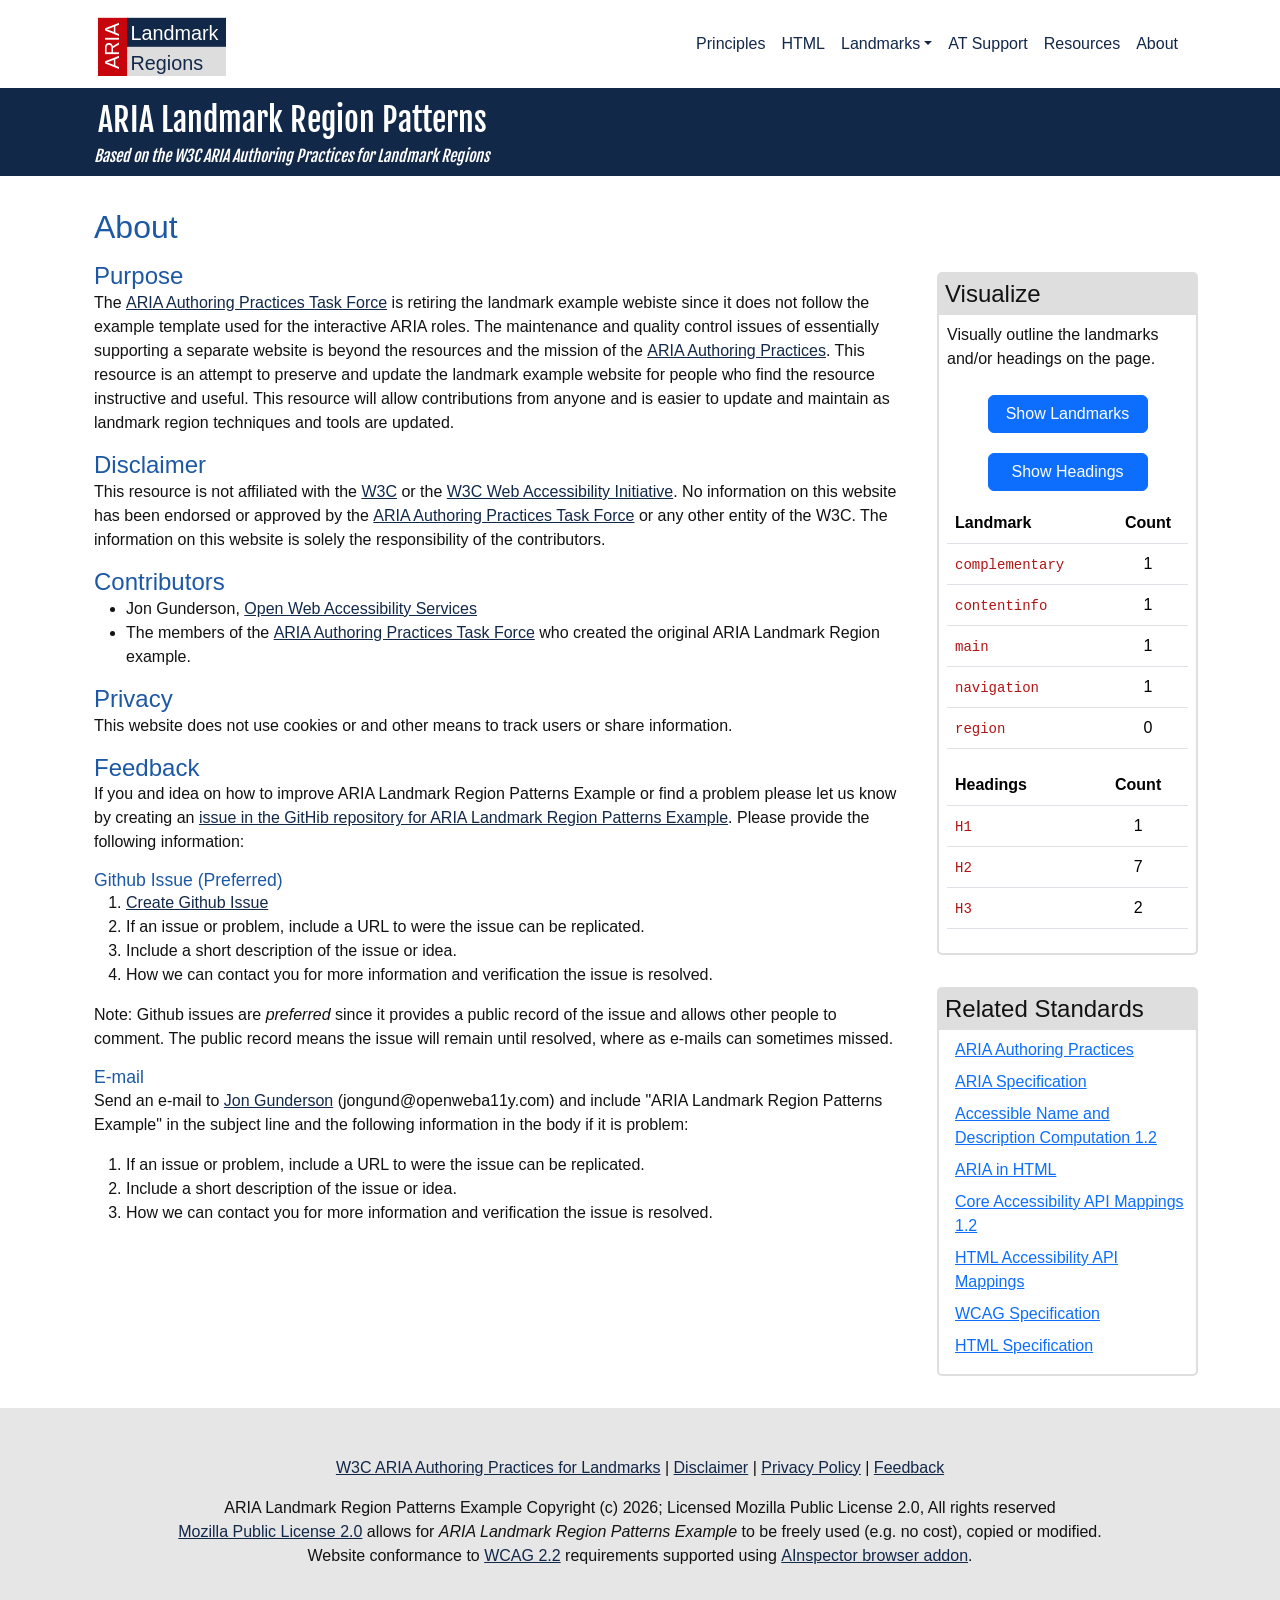
==== docs/about.html @ 66ac4c8b "updated about" ====
<!DOCTYPE html>
<html lang="en-us">
  <head>
        <meta charset="utf-8" />
    <meta name="viewport" content="width=device-width, initial-scale=1, shrink-to-fit=no" />
    <meta name="description" content="" />
    <meta name="author" content="" />
    <title>About | AInspector for WCAG Evaluation Browser Extension</title>
    <link rel="icon" type="image/x-icon" href="assets/favicon.ico" />

    <!-- Core theme CSS (includes Bootstrap)-->
    <link href="https://fonts.googleapis.com/css2?family=Fjalla+One&display=swap" rel="stylesheet">

    <link href="./css/bootstrap.min.css" rel="stylesheet" >

    <link href="./css/landmark-regions.css" rel="stylesheet" />

    <link href="./css/visually.css" rel="stylesheet" />





  </head>
  <body>
            <header>
          <!-- Navigation-->
          <nav class="navbar
               navbar-expand-lg"
               aria-label="Primary"
               id="mainNav">
              <div class="container px-4">
                <span class="brand">
                    <svg role="img"
                         aria-label="Icon"
                         viewBox="0 0 110 55" xmlns="http://www.w3.org/2000/svg">
                      <g class="brand">
                        <g class="aria">
                          <rect x="0" y="5" width="26" height="52"></rect>
                          <text x="-49" y="18" transform="rotate(-90)">ARIA</text>
                        </g>
                        <g class="landmark">
                          <rect x="25" y="5" width="100" height="25"></rect>
                          <text x="28" y="24">Landmark</text>
                        </g>
                        <g class="regions">
                          <rect x="25" y="30" width="100" height="27"></rect>
                          <text x="28" y="50">Regions</text>
                        </g>
                      </g>
                    </svg>
                </span>
                  </span>

                  <button class="navbar-toggler"
                          type="button"
                          data-bs-toggle="collapse"
                          data-bs-target="#mainNavbar"
                          aria-controls="mainNavbar"
                          aria-expanded="false"
                          aria-label="Toggle navigation">
                          <span class="navbar-toggler-icon"></span>
                  </button>
                  <div class="collapse navbar-collapse" id="mainNavbar">
                    <ul class="navbar-nav ms-auto">

                    

        <li class="nav-item">
          <a class="nav-link" href="index.html">Principles</a>
        </li>
      
        <li class="nav-item">
          <a class="nav-link" href="content-html.html">HTML</a>
        </li>
      
        <li class="nav-item dropdown">
          <a class="nav-link dropdown-toggle"
             data-bs-toggle="dropdown"
            href="#"
            role="button"
            aria-expanded="false">Landmarks</a>
          <ul class="dropdown-menu"><li><a class="dropdown-item" href="landmark-banner.html">Banner</a></li><li><a class="dropdown-item" href="landmark-complementary.html">Complementary</a></li><li><a class="dropdown-item" href="landmark-contentinfo.html">Contentinfo</a></li><li><a class="dropdown-item" href="landmark-form.html">Form</a></li><li><a class="dropdown-item" href="landmark-main.html">Main</a></li><li><a class="dropdown-item" href="landmark-navigation.html">Navigation</a></li><li><a class="dropdown-item" href="landmark-region.html">Region</a></li><li><a class="dropdown-item" href="landmark-search.html">Search</a></li>
          </ul>
        </li>
      
        <li class="nav-item">
          <a class="nav-link" href="at-support.html">AT Support</a>
        </li>
      
        <li class="nav-item">
          <a class="nav-link" href="resources.html">Resources</a>
        </li>
      
        <li class="nav-item">
          <a class="nav-link" href="about.html">About</a>
        </li>
      


                    </ul>
                  </div>
              </div>
          </nav>
          <div class="tagline">
            <div id="main-section" class="container">
              <div class="row gx-4 justify-content-left">
                <div class="col-lg-12">
                  <div class="container" style="position: relative; left: -8px">
                    ARIA Landmark Region Patterns
                  </div>
                  <div class="reference">Based on the W3C ARIA Authoring Practices for Landmark Regions</div>
                </div>
              </div>
            </div>
          </div>
       </header>




    <!-- Main section-->
    <div id="main-section" class="container">

    

      <div class="row gx-4 justify-content-left">
        <div class="col-lg-9">
          <main class="container">

            


                <h1>About</h1>

                      <h2>Purpose</h2>
      <p>The <a href="https://www.w3.org/WAI/about/groups/task-forces/practices/">ARIA Authoring Practices Task Force</a> is retiring the landmark example webiste since it does not follow the example template used for the interactive ARIA roles.  The maintenance and quality control issues of essentially supporting a separate website is beyond the resources and the mission of the <a href="https://www.w3.org/WAI/ARIA/apg/">ARIA Authoring Practices</a>.  This resource is an attempt to preserve and update the landmark example website for people who find the resource instructive and useful.  This resource will allow contributions from anyone and is easier to update and maintain as landmark region techniques and tools are updated.</p>

     <h2 id="disclaimer">Disclaimer</h2>

     <p>This resource is not affiliated with the <a href="https://www.w3.org">W3C</a> or the <a href="https://www.w3.org/WAI/">W3C Web Accessibility Initiative</a>. No information on this website has been endorsed or approved by the <a href="https://www.w3.org/WAI/about/groups/task-forces/practices/">ARIA Authoring Practices Task Force</a> or any other entity of the W3C.  The information on this website is solely the responsibility of the contributors.</p>

     <h2 id="contributors">Contributors</h2>
     <ul>
        <li>Jon Gunderson, <a href="https://openweba11y.com">Open Web Accessibility Services</a></li>
        <li>The members of the <a href="https://www.w3.org/WAI/about/groups/task-forces/practices/minutes/topics/">ARIA Authoring Practices Task Force</a> who created the original ARIA Landmark Region example.</li>
     </ul>


     <h2 id="privacy">Privacy</h2>

     <p>This website does not use cookies or and other means to track users or share information.</p>

     <h2 id="feedback">Feedback</h2>
     <p>If you and idea on how to improve ARIA Landmark Region Patterns Example or find a problem please let us know by creating an <a href="https://github.com/aria-landmark-region-patterns/aria-landmark-region-patterns.github.io/issues">issue in the GitHib repository for ARIA Landmark Region Patterns Example</a>. Please provide the following information:</p>

     <h3>Github Issue (Preferred)</h3>

     <ol>
        <li><a href="https://github.com/aria-landmark-region-patterns/aria-landmark-region-patterns.github.io/issues">Create Github Issue</a></li>
        <li>If an issue or problem, include a URL to were the issue can be replicated.</li>
        <li>Include a short description of the issue or idea.</li>
        <li>How we can contact you for more information and verification the issue is resolved.</li>
     </ol>

     <p>Note: Github issues are <em>preferred</em> since it provides a public record of the issue and allows other people to comment.  The public record means the issue will remain until resolved, where as e-mails can sometimes missed.</p>

     <h3>E-mail</h3>

     <p>Send an e-mail to <a href="mailto:jongund@openweba11y.com">Jon Gunderson</a> (jongund@openweba11y.com) and include "ARIA Landmark Region Patterns Example" in the subject line and the following information in the body if it is problem:</p>

     <ol>
        <li>If an issue or problem, include a URL to were the issue can be replicated.</li>
        <li>Include a short description of the issue or idea.</li>
        <li>How we can contact you for more information and verification the issue is resolved.</li>
     </ol>




            
          </main>
        </div>
        <div class="col-lg-3">
                      <aside class="container first" aria-labelledby="visualize">
            <h2 id="visualize">Visualize</h2>

            <div class="content">
               <p id="inst" class="inst">Visually outline the landmarks and/or headings on the page.</p>

               <div class="button ">
                <button class="btn btn-primary" type="button" onclick="showLandmarks(event)" aria-describedby="inst">Show Landmarks</button>
              </div>

               <div class="button">
                <button class="btn btn-primary" type="button" onclick="showHeadings(event)"  aria-describedby="inst">Show Headings</button>
              </div>


              <table class="table striped" class="counts" aria-label="Count of landmarks on the page">
                <thead>
                  <tr>
                    <th>Landmark</th>
                    <th class="text-center">Count</th>
                  </tr>
                </thead>
                <tbody>
                  <tr>
                    <td><code>complementary</code></li>
                    <td class="text-center">1</td>
                  </tr>
                  <tr>
                    <td><code>contentinfo</code></li>
                    <td class="text-center">1</td>
                  </tr>
                  <tr>
                    <td><code>main</code></li>
                    <td class="text-center">1</td>
                  </tr>
                  <tr>
                    <td><code>navigation</code></li>
                    <td class="text-center"><span id="nav-count">#</span></td>
                  </tr>
                  <tr>
                    <td><code>region</code></li>
                    <td class="text-center"><span id="region-count">#</span></td>
                  </tr>
                </tbody>
             </table>

             <table class="table striped" class="counts" aria-label="Count of headings on the page">
                <thead>
                  <tr>
                    <th>Headings</th>
                    <th class="text-center">Count</th>
                  </tr>
                </thead>
                <tbody>
                  <tr>
                    <td><code>H1</code></td>
                    <td class="text-center"><span id="h1-count"></span></td>
                  <tr>
                    <td><code>H2</code></td>
                    <td class="text-center"><span id="h2-count"></span></td>
                  </tr>
                  <tr>
                    <td><code>H3</code></td>
                    <td class="text-center"><span id="h3-count"></span></td>
                  </tr>
                </tbody>
              </table>
            </div>
          </aside>

<script>
window.addEventListener('load', () => {

  function countElement(elem) {
    const elems = document.querySelectorAll(`${elem}`);
    return elems.length;
  }

  document.querySelector('#nav-count').textContent = countElement('nav');
  document.querySelector('#region-count').textContent = countElement('section[aria-label], section[aria-labelledby');

  document.querySelector('#h1-count').textContent = countElement('h1');
  document.querySelector('#h2-count').textContent = countElement('h2');
  document.querySelector('#h3-count').textContent = countElement('h3');


});
</script>

                      <aside class="container" aria-labelledby="standards">
            <h2 id="standards">Related Standards</h2>

            <ul class="resources">
              <li><a href="https://w3.org/WAI/ARIA/apg/">ARIA Authoring Practices</a></li>
              <li><a href="https://www.w3.org/TR/wai-aria/">ARIA Specification</a></li>

              <li><a href="https://www.w3.org/TR/accname-1.2/">Accessible Name and Description Computation 1.2</a></li>
              <li><a href="https://www.w3.org/TR/html-aria/">ARIA in HTML</a></li>
              <li><a href="http://www.w3.org/TR/core-aam-1.2/">Core Accessibility API Mappings 1.2</a></li>
              <li><a href="https://w3c.github.io/html-aam/">HTML Accessibility API Mappings</a></li>
              <li><a href="http://www.w3.org/TR/WCAG/">WCAG Specification</a></li>
              <li><a href="https://html.spec.whatwg.org/">HTML Specification</a></li>
            </ul>

          </aside>

        </div>
      </div>
    </div>
            <!-- Footer-->
        <footer class="py-5">
            <div class="feedback container px-4 text-center">
            <a href="https://www.w3.org/WAI/ARIA/apg/practices/landmark-regions/">W3C ARIA Authoring Practices for Landmarks</a> |
            <a href="about.html#disclaimer">Disclaimer</a> |
            <a href="about.html#privacy">Privacy Policy</a> |
            <a href="about.html#feedback">Feedback</a>
            </div>

            <div class="container px-4 text-center">ARIA Landmark Region Patterns Example Copyright (c) 2026; Licensed Mozilla Public License 2.0, All rights reserved</div>

            <div class="container px-4 text-center"><a href="https://www.mozilla.org/en-US/MPL/2.0/">Mozilla Public License 2.0</a> allows for <em>ARIA Landmark Region Patterns Example</em> to be freely used (e.g. no cost), copied or modified.</div>

            <div class="container px-4 text-center">Website conformance to <a href="https://www.w3.org/TR/WCAG22/">WCAG 2.2</a> requirements supported using <a href="https://opena11y.github.io/ainspector">AInspector browser addon</a>.</div>

        </footer>



            <!-- Bootstrap core JS-->
        <script src="https://cdn.jsdelivr.net/npm/bootstrap@5.3.2/dist/js/bootstrap.bundle.min.js" integrity="sha384-C6RzsynM9kWDrMNeT87bh95OGNyZPhcTNXj1NW7RuBCsyN/o0jlpcV8Qyq46cDfL" crossorigin="anonymous"></script>

        <!-- Tabs-->
        <script src="./js/tabs.js"></script>

        <!-- Visually-->
        <script src="./js/visua11y.js"></script>
        <script src="./js/show.js"></script>

        <!-- SkipTo.js -->
        <script data-skipto="colorTheme:skipto;positionLeft: 30%" src="https://skipto-landmarks-headings.github.io/page-script-5/dist/skipto.min.js"></script>



  </body>
</html>
---- docs/css/landmark-regions.css ----
/* Define standard variables and values for website */

:root {
  color-scheme: light dark;

  --iconBlue: hsl(216, 60%, 18%);
  --iconBlueDark: hsl(216, 60%, 82%);

  --iconBackground: hsl(0, 0%, 93%);
  --iconBackgroundDark: hsl(0, 0%, 7%);

  --iconWhite: hsl(0, 0%, 100%);
  --iconWhiteDark: hsl(0, 0%, 0%);

  --linkColor: hsl(216, 60%, 18%);
  --linkColorDark: hsl(216, 60%, 82%);

  --linkColorFocus: hsl(216, 100%, 60%);
  --linkColorFocusDark: hsl(216, 100%, 40%);

  --linkCurrentColor: #000;
  --linkCurrentColorDark: #eee;

  --linkIcon: hsl(195, 100%, 42%);
  --linkIconDark: hsl(195, 100%, 58%);

  --backgroundColor: hsl(0, 0%, 100%);
  --backgroundColorDark: hsl(0, 0%, 0%);

  --textColor:  hsl(0, 0%, 7%);
  --textColorDark:  hsl(0, 0%, 93%);

  --headingColor: hsl(214, 70%, 38%);
  --headingColorDark:  hsl(214, 70%, 62%);

  --imageBorder:  hsl(0, 0%, 87%);
  --imageBorderDark:  hsl(0, 0%, 13%);

  --font-family: arial, verdana, tahoma, "trebuchet MS", sans-serif;

  --asideBorder:  hsl(0, 0%, 87%);
  --asideBorderDark:  hsl(0, 0%, 13%);

  --asideBackgroundH2:  hsl(0, 0%, 87%);
  --asideBackgroundH2Dark:  hsl(0, 0%, 13%);

  --footerColor:  hsl(0, 0%, 7%);
  --footerColorDark:  hsl(0, 0%, 93%);

  --footerBackground:  hsl(0, 0%, 90%);
  --footerBackgroundDark: hsl(0, 0%, 10%);

  --faqBackground:  hsl(195, 100%, 92%);
  --faqBackgroundDark: hsl(195, 100%, 15%);

}


body {
  margin: 0;
  padding: 0;
  color: light-dark(var(--textColor), var(--textColorDark)) !important;
  background-color: light-dark(var(--backgroundColor), var(--backgroundColorDark)) !important;
  font-family: var(--font-family);
}

header,
header nav {
  background-color: light-dark(var(--backgroundColor), var(--backgroundColorDark)) !important;
}

.icon {
  display: inline-block;
}

header .brand svg {
  width: auto;
  height: 64px;
}

svg .brand text {
  font-size: 17px;
}

svg .brand .aria rect {
  fill: light-dark(hsl(358, 95%, 40%), hsl(358, 95%, 60%));
}

svg .brand .aria text {
  fill: light-dark(#ffffff, #000000);
}

svg .brand .landmark rect {
  fill: light-dark(hsl(216, 60%, 18%), hsl(216, 60%, 82%));
}

svg .brand .landmark text {
  fill: light-dark(#ffffff, #000000);
}

svg .brand .regions rect {
  fill: light-dark(#dddddd, #333333);
}

svg .brand .regions text {
  fill: light-dark(hsl(216, 60%, 18%), hsl(216, 60%, 82%));
}




main a,
main a:visited,
footer a,
footer a:visited {
  color: light-dark(var(--linkColor), var(--linkColorDark));
}

.brand {
  display: block;
  font-style: normal;
  margin: 0.25em;
}

.brand .icon {
  padding: 0;
  margin: 0;
  display: inline-block;
}

.brand .icon img {
  padding: 0;
  margin: 0;
  height: 64px;
  border: 1px solid light-dark(var(--iconBlue), var(--iconBlueDark));
}

.brand .version {
  position: relative;
  top: 5px;
  display: inline-block;
  padding: 0;
  margin: 0;
  color: light-dark(var(--iconBlue), var(--iconBlueDark));
}

.tagline {
  padding: 0.25em;
  padding-left: 1em;
  font-family: "Fjalla One", sans-serif;
  font-weight: 400;
  font-size: 2em;
  color: light-dark(var(--iconWhite), var(--iconWhiteDark));
  background: light-dark(var(--iconBlue), var(--iconBlueDark));
}

.tagline .reference {
  font-size: 12pt;
  font-weight: normal;
  font-style: italic;
}

blockquote {
  margin: 1em 15%;
  text-align: center;
}

nav ol.breadcrumb {
  padding-left: 0;
}

nav.second-level {
  padding: 0;
  margin: 0;
}

nav.second-level + h1 {
  margin-top: 0;
}


nav.second-level a {
  display: inline-block;
  padding: 0.125em;
  padding-left: 0.5em;
  padding-right: 0.5em;
  margin: 0.5em;
  margin-left: 0;
  margin-right: 0;
  font-size: 110%;
}

nav.second-level a:first-child {
  padding-left: 0.125em;
}

nav.second-level a[aria-current] {
  text-decoration: none;
}

a[href] {
  display: inline-block;
}

a[href]:hover,
a[href]:focus {
  text-decoration: underline !important;
}

a[href]:not([role]):focus {
  outline: 3px solid light-dark(var(--linkColorFocus), var(--linkColorFocusDark)) !important;
}

.breadcrumb a[href],
main  a[href],
footer  a[href] {
  outline-offset: 3px;
}

main .second-level a[href] {
  outline-offset: -3px;
}

.dropdown-menu hr.dropdown-divider {
  border-color: light-dark(var(--linkColor), var(--linkColorDark));
}

.bg-light a,
.breadcrumb a,
nav.second-level a,
.navbar-nav .nav-link,
.navbar-nav .nav-link.show,
.dropdown-menu .dropdown-item {
  color: light-dark(var(--linkColor), var(--linkColorDark));
}

.dropdown-menu {
  background-color: light-dark(var(--backgroundColor), var(--backgroundColorDark)) !important;
  border-color: light-dark(var(--linkColor), var(--linkColorDark)) !important;
}

.breadcrumb a[aria-current],
nav.second-level a[aria-current],
.nav-link[aria-current],
.nav-link:hover[aria-current],
.nav-link:focus-visible,
.dropdown-item:hover[aria-current],
.dropdown-item:focus-visible {
  color: light-dark(var(--linkColor), var(--linkColorDark));
}

.dropdown-item:hover,
.dropdown-item:focus-visible {
  outline: 3px solid light-dark(var(--linkColorFocus), var(--linkColorFocusDark)) !important;
  background-color: light-dark(var(--backgroundColor), var(--backgroundColorDark)) !important;
}

.nav-link:hover,
.nav-link:focus-visible,
.dropdown-item:hover,
.dropdown-item:focus-visible {
  box-shadow: 0 0 0 0.15rem light-dark(var(--linkColorFocus), var(--linkColorFocusDark));
}

.tab-pane {
  margin-top: 1em;
}

div.language-html {
  font-family: monospace courier;
  padding: 0.5em;
  color: light-dark(#24292E, #cad0d5);
  display: flex;
}

code {
  color: #b01414 !important;
}

div.language-html pre > code {
  padding: 0;
  margin: 0;
  font-size: 100%;
  word-break: normal;
  white-space: pre;
  background: transparent;
  border: 0;
  overflow-y: scroll;
}

div.language-html .highlight {
  margin-bottom: 16px;
  overflow-y: scroll;
}

div.language-html .highlight pre {
  margin-bottom: 0;
  word-break: normal;
  overflow-y: scroll;
}

div.language-html .highlight pre,
div.language-html pre {
  padding: 16px;
  overflow: auto;
  font-size: 85%;
  line-height: 1.45;
  background-color: light-dark(#f6f8fa, #0a0804);
  border-radius: 3px;
  overflow-y: scroll;
}

div.language-html pre code,
div.language-html pre tt {
  display: inline;
  max-width: auto;
  padding: 0;
  margin: 0;
  overflow: visible;
  line-height: inherit;
  word-wrap: normal;
  background-color: transparent;
  border: 0;
}

div.language-html pre .nt {
  color: light-dark(darkgreen, lightgreen);
}

div.language-html pre .kd,
div.language-html pre .nx {
  color: light-dark(#953800, #ff985a);
}

div.language-html pre .na {
  color: light-dark(#005cc5, #63acff);
}

div.language-html pre .c1 {
  color: light-dark(#005cc5, #63acff);
}

div.language-html pre .k {
  color: light-dark(#d73a49, #c22736);
}

figure.image {
  margin: 0;
  margin-top: 1em;
  margin-bottom: 3em;
  max-width: 98%;
}

figure.image img {
  border: 2px solid light-dark(var(--imageBorder), var(--imageBorderDark));
  width: 100%;
}

figure.image figcaption {
  margin: 0;
  padding: 0.25em;
  font-weight: bold;
  font-size: 110%;
  background-color: light-dark(var(--imageBorder), var(--imageBorderDark));
  width: 100%;
  text-align: center;
}

main h1 {
  padding: 0;
  margin: 0;
  margin-top: 1em;
  margin-bottom: 0.5em;
  font-size: 2rem;
}

main h2,
aside h2 {
  padding: 0;
  margin: 0;
  margin-top: 1em;
  font-size: 1.5rem;
}

main .feature h2 {
  margin-top: 0.25em;
}

main h3 {
  padding: 0;
  margin: 0;
  margin-top: 0.5em;
  font-size: 1.1rem;
}

main h4 {
  padding: 0;
  margin: 0;
  margin-top: 0.5em;
  font-size: 1rem;
}

main .feature div.type {
  margin: 0;
  padding: 0;
  margin-top: 0.5em;
}

main .feature ul.type {
  margin: 0;
  padding: 0;
}

main .feature ul.type li {
  margin: 0;
  padding: 0;
  list-style: none;
}

main .feature ul.type li .extension {
  font-weight: bold;
}

aside {
  margin:0;
  padding:0 !important;
  margin-top: 2em;
  border-width: 2px;
  border-style: solid;
  border-color:  light-dark(var(--asideBorder), var(--asideBorderDark));
  border-radius: 5px;
}

aside.first {
  margin-top: 6em;
}

aside h2 {
  margin: 0;
  padding: 0.25em;
  background-color: light-dark(var(--asideBackgroundH2), var(--asideBackgroundH2Dark));
}

aside .content {
  margin: 0;
  padding: 0.5em;
}

aside .button {
  margin: 0;
  margin-top: 0.25em;
  margin-bottom: 0.25em;
  padding: 0.5em;
  text-align: center;
}

aside .button button {
  width: 10em;
}

aside h3 {
  margin: 0;
  padding: 0;
  margin-top: 1em;
  font-size: 100%;
  font-weight: bold;
}

aside .counts {
  margin: 0;
  padding: 0.25em;
  list-style: none;
}


aside .resources  {
  margin: 0;
  padding: 0.5em;
  padding-left: 1em;
  list-style: none;
}


aside .resources li {
  margin-bottom: 0.5em;
}


div.params {
  margin: 0.5em 0;
  padding: 0.5em;
}

.feedback {
  margin-bottom: 1em;
}

.bg-light code {
  color: light-dark(darkred, lightred);
}

.bg-light span.nt {
  color: light-dark(darkgreen, lightgreen);
}

p.happy {
  font-family: fantasy, cursive;
  font-size: 1.5em;
  font-weight: bold;
  font-style: italic;
  letter-spacing: 0.05em;
}

main ul.shortcuts {
  margin: 0;
  padding: 0;
  list-style: none;
}

main ul.shortcuts li {
  margin: 0;
  padding: 0;
}

main li span.shortcut {
  display: inline-block;
  width: 1.5em;
  font-weight: bold;
}

main .feature {
  margin: 0;
  padding: 0;
  margin-top: 2em;
  border-top: 2px solid light-dark(var(--headingColor), var(--headingColorDark));
}

main h1,
main h2,
main h3 {
  color: light-dark(var(--headingColor), var(--headingColorDark));
}

main h2 {
  margin-top: 0;
}

main .feature ul,
main .feature ol {
  margin: 0;
  padding: 0;
  padding-left: 1em;
}

main .feature ul li,
main .feature ol li {
  margin: 0;
  padding: 0;
  padding-bottom: 0.5em;
}

main .feature ul ol li,
main .feature ol ol li {
  margin: 0;
  padding: 0;
  padding-bottom: 0.125em;
}

aside {
  border: ;
}

.hidden-small {
  position: absolute;
  overflow: hidden;
  clip: rect(0 0 0 0);
  height: 1px;
  width: 1px;
  margin: -1px;
  padding: 0;
  border: 0;
}

.hidden-offscreen {
  position: absolute;
  top: -30em;
  left: -300em;
}

.no {
  text-transform: lowercase;
  font-style: italic;
  font-weight: bold;
  font-size: 90%;
}

table.table tbody th a[href] {
  font-weight: normal;
}

table.table tbody td ul,
table.table tbody td ol {
  margin: 0;
  padding: 0;
}

table.table tbody td li {
  margin: 0;
  padding: 0;
  margin-left: 1.75em;
}

main dt {
  font-size: 120%;
  margin: 0;
  padding: 0;
  margin-top: 1em;
  line-height: 1.2em;
}

main dd {
  font-size: 110%;
  margin: 0;
  margin-bottom: 1em;
  padding: 0;
  margin-left: 0.5em;
  line-height: 1.2em;
}

main dd em {
  font-style: italics;
  font-weight: bold;
}

main details.screenshot {
  margin: 0;
  padding: 0;
  margin-left: 1em;
  margin-bottom: 2em;
  color: light-dark(var(--linkColor), var(--linkColorDark));
}

main details.screenshot summary {
  font-size: 110%;
  width: 14em;
}

main details.screenshot summary:hover,
main details.screenshot:focus-visible,
main details.screenshot summary:focus-visible {
  box-shadow: none;
  outline: light-dark(var(--linkColorFocus), var(--linkColorFocusDark)) 2px solid;
  outline-offset: 2px;
}

main details.screenshot summary:hover path.camera,
main details.screenshot:focus-visible path.camera,
main details.screenshot summary:focus-visible path.camera {
  fill: light-dark(var(--linkColorFocus), var(--linkColorFocusDark));
}

main details.screenshot:hover::marker,
main details.screenshot summary:hover::marker,
main details.screenshot:focus-visible::marker,
main details.screenshot summary:focus-visible::marker {
  color: light-dark(var(--linkColorFocus), var(--linkColorFocusDark));
}


main details.screenshot .show {
  display: inline;
}

main details.screenshot .hide {
  display: none;
}

main details.screenshot[open] .show {
  display: none;
}

main details.screenshot[open] .hide {
  display: inline;
}

main .faq details summary {
  margin: 0;
  padding: 0.25em;
  font-size: 110%;
  font-weight: bold;
}

main .faq details .content {
  margin: 0.25em;
  padding: 0.5em;
  padding-left: 1em;
  background-color: light-dark(var(--faqBackground), var(--faqBackgroundDark));
  margin-bottom: 0.5em;
  border-color: light-dark(var(--faqBackground), var(--faqBackgroundDark));
  border-style: solid;
  border-width: 1px;
  border-radius: 5px;
}

main .faq ul,
main .faq ol {
  margin: 0;
  padding: 0;
  list-style: none;
}

main .faq details .content li {
  margin: 0;
  padding: 0;
  margin-top: 0.125em;
  margin-bottom: 0.5em;
}

main .code {
  margin-top: 0.5em;
  padding: 0.5em;
  background-color: light-dark(#eee, #333);
  border-color: light-dark(#ddd, #444);
  border-width: 2px;
  border-style: solid;
  border-radius: 5px;
}

main .code code em {
  color: light-dark(var(--textColor), var(--textColorDark));
  opacity: 0.9;
}

main .table > :not(caption) > * > * {
  color: light-dark(var(--textColor), var(--textColorDark));
  background-color: light-dark(var(--textBackground), var(--textBackGroundDark));
}

main .table-striped > tbody > tr:nth-child(odd) > * {
  color: light-dark(var(--textColor), var(--textColorDark));
  background-color: light-dark(#eee, #333);
}

main .faq .content h2 {
  margin-top: 2em;
  font-size: 110%;
}

main .note {
  font-weight: bold;
}

main .recommendation {
  font-style: italic;
}

main section h2 {
  margin-top: 2em;
  border-bottom: 1px solid light-dark(var(--textColor), var(--textColorDark));
  margin-bottom: 0.125em;
}

main code.result {
  padding: 1px 0.125em ;
  display: inline-block;
  width: 3em;
  text-align: center;
}

main [role="tabpanel"] > p,
main [role="tabpanel"] > ul {
  margin-top: 0.5em;
}

section[aria-labelledby] p {
  padding-bottom: 0;
  margin-bottom: 0;
}

main [role="tabpanel"] > h3 + p {
  margin-top: 0;
}

main [role="tablist"] [role="tab"].nav-link.active:focus,
main [role="tablist"] [role="tab"].nav-link.active:focus-visible, {
  border: none;
}

footer  {
  margin: 0;
  margin-top: 2em;
  color: light-dark(var(--footerColor), var(--footerColorDark));
  background-color: light-dark(var(--footerBackground), var(--footerBackgroundDark));
}
---- docs/css/visually.css ----
div.oaa-element-overlay {
  position: absolute;
  overflow: hidden;
  box-sizing: border-box;
  border: 3px solid;
  pointer-events: none;
}

div.oaa-element-overlay > div {
  float: right;
  padding: 1px 1px 4px 4px;
  color: white;
  font-family: arial, helvetica, sans-serif;
  font-size: 15px;
  pointer-events: auto;
}

div.oaa-message-dialog > div {
  margin: 0;
  padding: 10px 8px 12px;
  font-size: 14px;
  line-height: 150%;
}

div.oaa-element-overlay > div:hover {
  cursor: grab;
}

div.oaa-message-dialog {
  position: absolute;
  overflow: auto;
  z-index: 2147483647;
  padding: 4px;
  border: 2px solid #333;
  box-shadow: 2px 2px 4px #555;
  background: #fff;
  color: #333;
  font-family: arial, helvetica, sans-serif;
}

div.oaa-message-dialog > button {
  float: right;
}

div.oaa-message-dialog > button::after {
  content: "Close";
}

div.oaa-message-dialog > h2 {
  margin: 0;
  padding: 8px 8px 0;
  color: inherit;
  font-family: inherit;
  font-size: 22px;
}

div.oaa-message-dialog > div ul {
  margin: 0 1em;
  padding-top: 0.5em;
  padding-left: 1em;
}

div.oaa-message-dialog > div ul li {
  margin-top: 0;
}
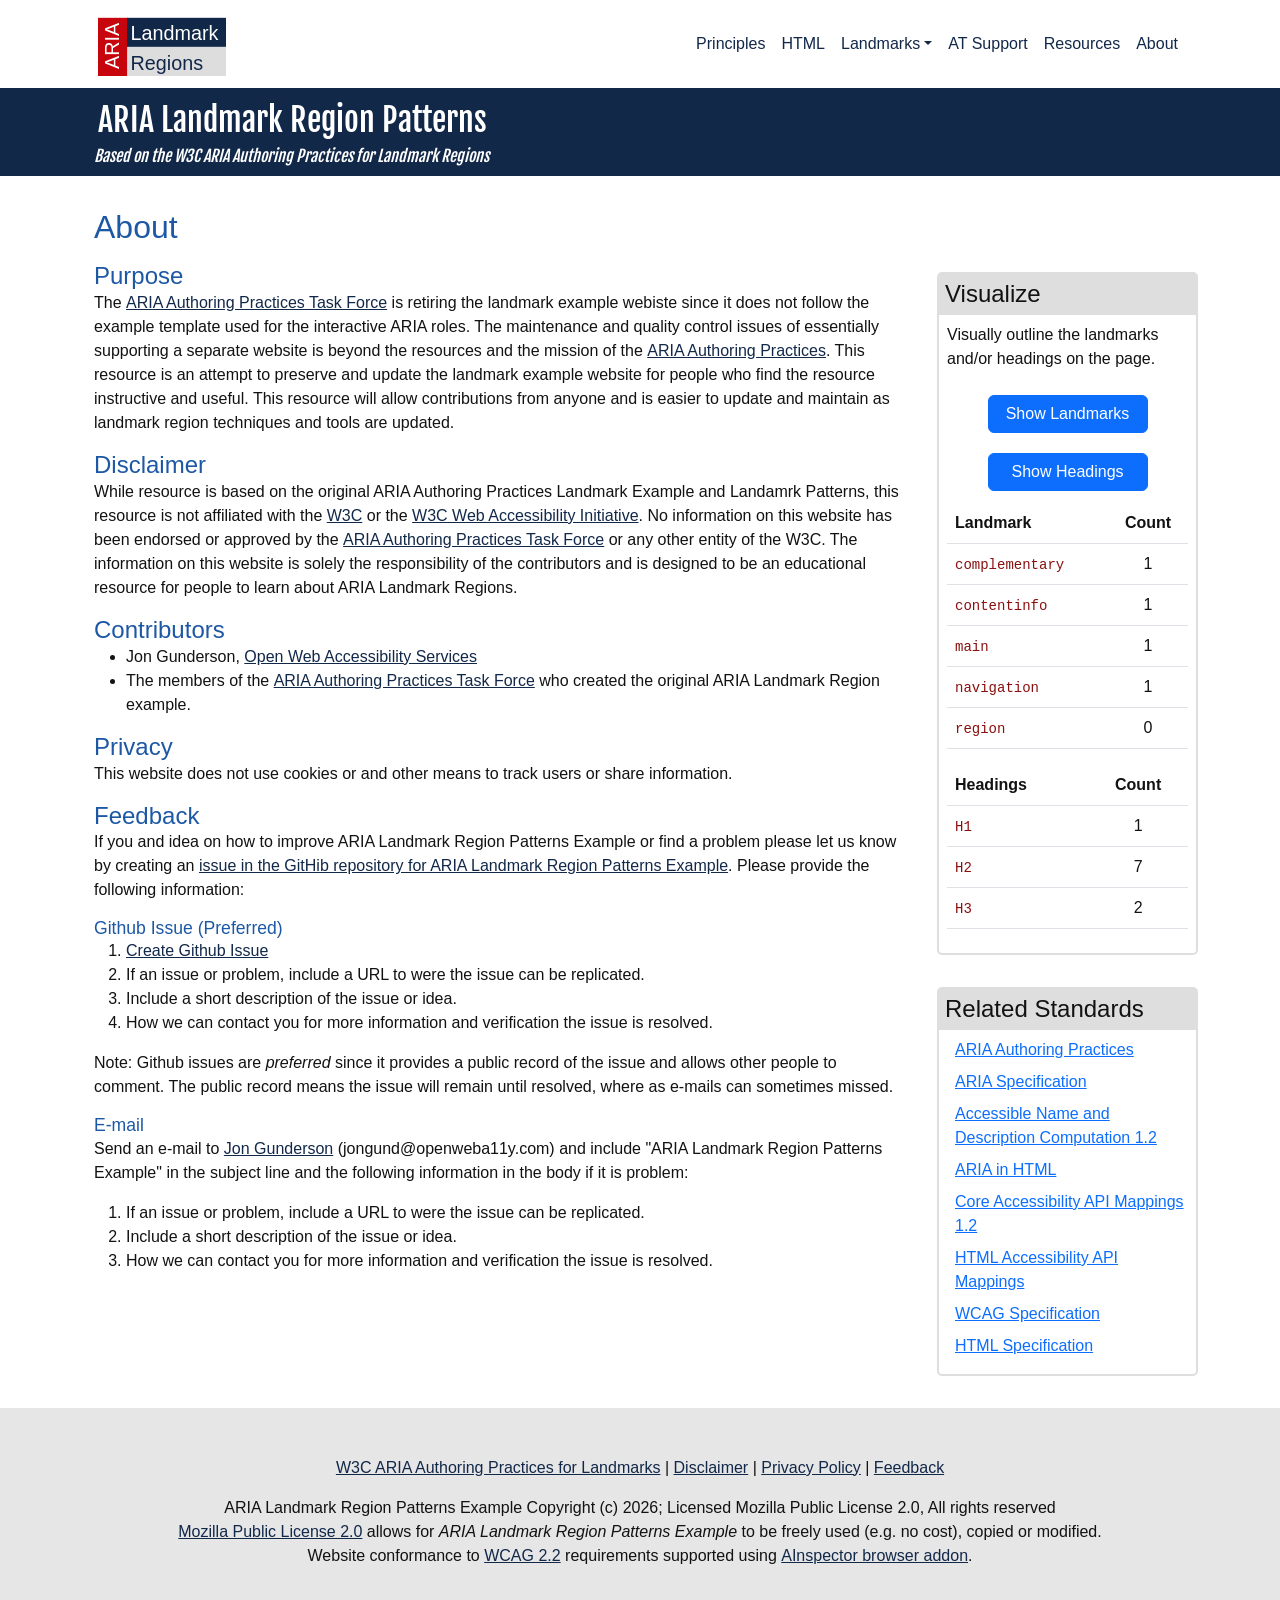
==== commit 98f22ead: "updated disclaimer" ====
--- a/docs/about.html
+++ b/docs/about.html
@@ -138,14 +138,13 @@
 
      <h2 id="disclaimer">Disclaimer</h2>
 
-     <p>This resource is not affiliated with the <a href="https://www.w3.org">W3C</a> or the <a href="https://www.w3.org/WAI/">W3C Web Accessibility Initiative</a>. No information on this website has been endorsed or approved by the <a href="https://www.w3.org/WAI/about/groups/task-forces/practices/">ARIA Authoring Practices Task Force</a> or any other entity of the W3C.  The information on this website is solely the responsibility of the contributors.</p>
+     <p>While resource is based on the original ARIA Authoring Practices Landmark Example and Landamrk Patterns, this resource is not affiliated with the <a href="https://www.w3.org">W3C</a> or the <a href="https://www.w3.org/WAI/">W3C Web Accessibility Initiative</a>. No information on this website has been endorsed or approved by the <a href="https://www.w3.org/WAI/about/groups/task-forces/practices/">ARIA Authoring Practices Task Force</a> or any other entity of the W3C.  The information on this website is solely the responsibility of the contributors and is designed to be an educational resource for people to learn about ARIA Landmark Regions.</p>
 
      <h2 id="contributors">Contributors</h2>
      <ul>
         <li>Jon Gunderson, <a href="https://openweba11y.com">Open Web Accessibility Services</a></li>
         <li>The members of the <a href="https://www.w3.org/WAI/about/groups/task-forces/practices/minutes/topics/">ARIA Authoring Practices Task Force</a> who created the original ARIA Landmark Region example.</li>
      </ul>
-
 
      <h2 id="privacy">Privacy</h2>
 
--- a/docs/css/landmark-regions.css
+++ b/docs/css/landmark-regions.css
@@ -52,6 +52,9 @@
 
   --faqBackground:  hsl(195, 100%, 92%);
   --faqBackgroundDark: hsl(195, 100%, 15%);
+
+  --codeColor: hsl(0, 80%, 30%);
+  --codeColorDark: hsl(0, 80%, 70%);
 
 }
 
@@ -274,7 +277,7 @@
 }
 
 code {
-  color: #b01414 !important;
+  color: light-dark(var(--codeColor), var(--codeColorDark)) !important;
 }
 
 div.language-html pre > code {
@@ -596,6 +599,12 @@
 
 table.table tbody th a[href] {
   font-weight: normal;
+}
+
+table.table th,
+table.table td {
+  color: light-dark(var(--textColor), var(--textColorDark));
+  background-color: light-dark(var(--backgroundColor), var(--backgroundColorDark));
 }
 
 table.table tbody td ul,
@@ -786,6 +795,15 @@
   border: none;
 }
 
+main [role="tablist"].nav-tabs .nav-item:has([aria-selected="true"]),
+main [role="tablist"].nav-tabs .nav-link[aria-selected="true"] {
+  color: light-dark(var(--textColor), var(--textColorDark));
+  background-color: light-dark(var(--backgroundColor), var(--backgroundColorDark));
+  border-bottom-color: light-dark(var(--backgroundColor), var(--backgroundColorDark));
+}
+
+
+
 footer  {
   margin: 0;
   margin-top: 2em;
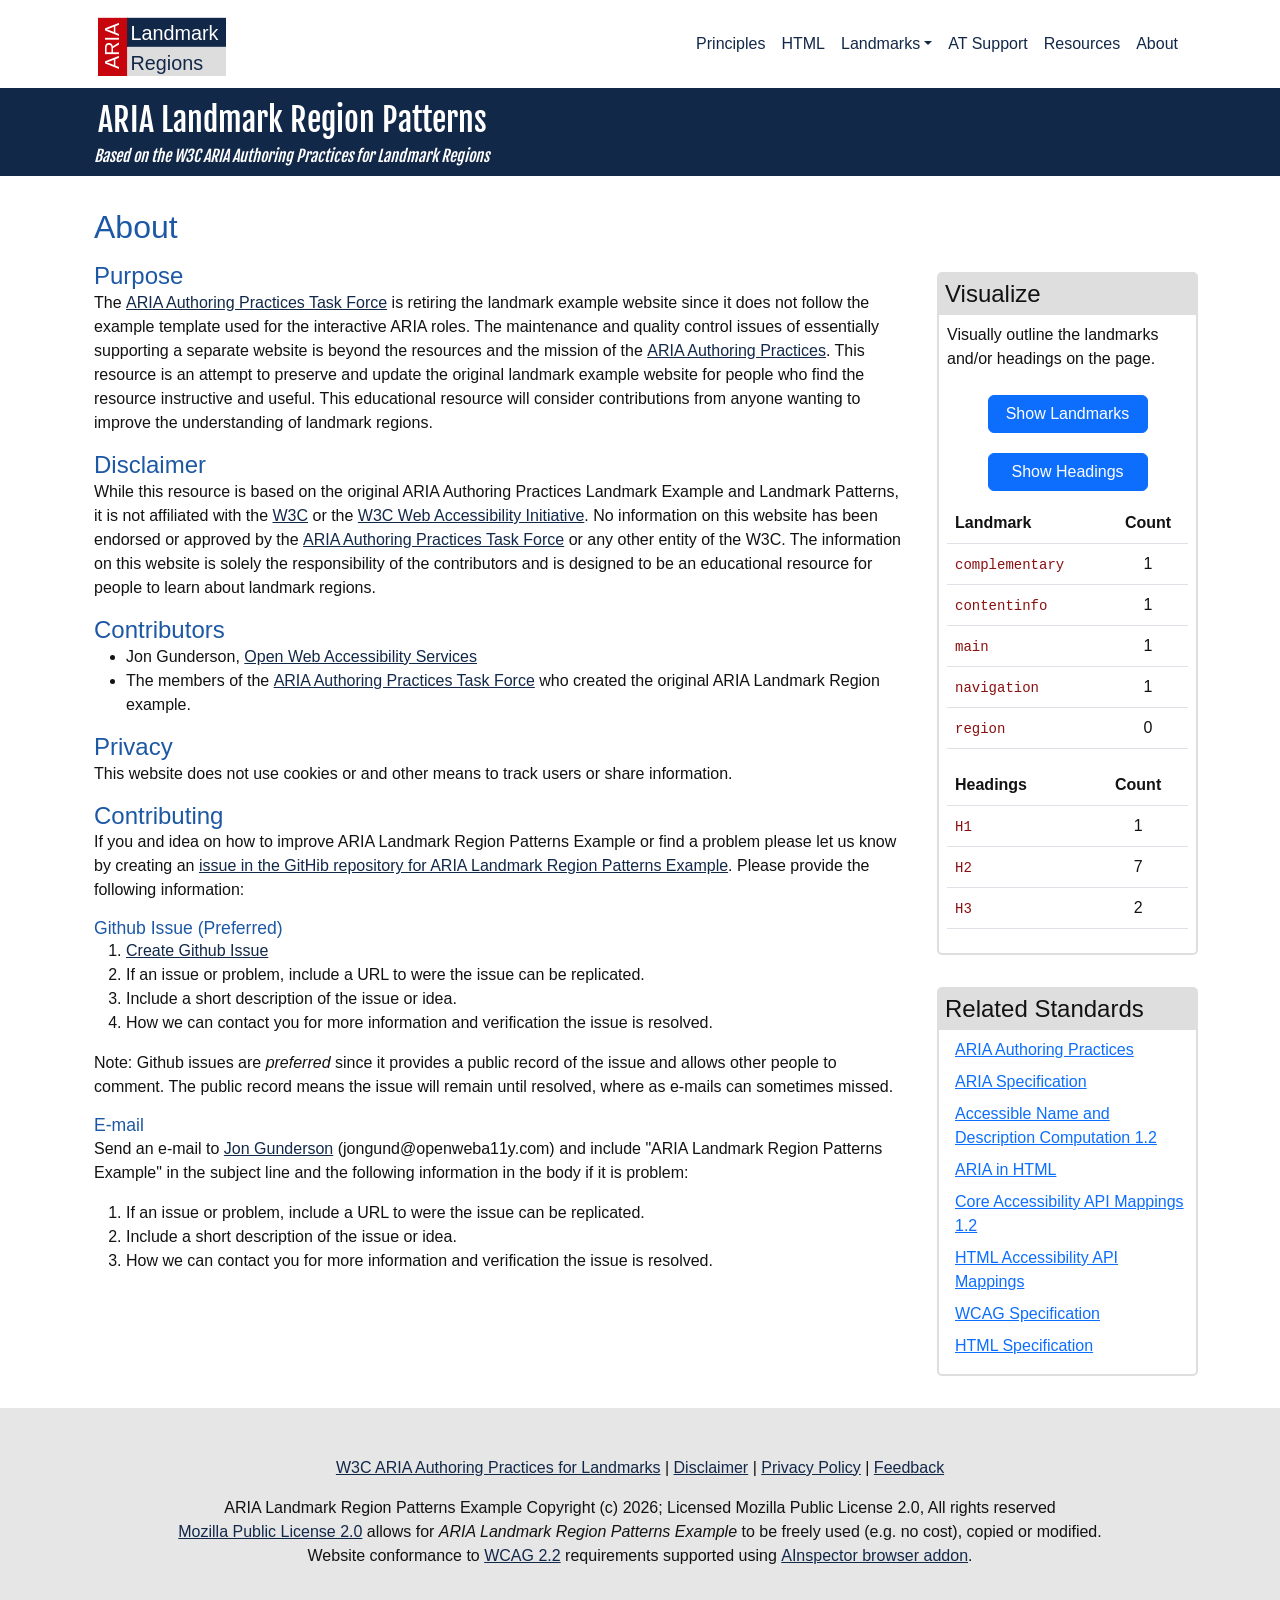
==== commit 7e597868: "updated about" ====
--- a/docs/about.html
+++ b/docs/about.html
@@ -134,11 +134,11 @@
                 <h1>About</h1>
 
                       <h2>Purpose</h2>
-      <p>The <a href="https://www.w3.org/WAI/about/groups/task-forces/practices/">ARIA Authoring Practices Task Force</a> is retiring the landmark example webiste since it does not follow the example template used for the interactive ARIA roles.  The maintenance and quality control issues of essentially supporting a separate website is beyond the resources and the mission of the <a href="https://www.w3.org/WAI/ARIA/apg/">ARIA Authoring Practices</a>.  This resource is an attempt to preserve and update the landmark example website for people who find the resource instructive and useful.  This resource will allow contributions from anyone and is easier to update and maintain as landmark region techniques and tools are updated.</p>
+      <p>The <a href="https://www.w3.org/WAI/about/groups/task-forces/practices/">ARIA Authoring Practices Task Force</a> is retiring the landmark example website since it does not follow the example template used for the interactive ARIA roles.  The maintenance and quality control issues of essentially supporting a separate website is beyond the resources and the mission of the <a href="https://www.w3.org/WAI/ARIA/apg/">ARIA Authoring Practices</a>.  This resource is an attempt to preserve and update the original landmark example website for people who find the resource instructive and useful.  This educational resource will consider contributions from anyone wanting to improve the understanding of landmark regions. </p>
 
      <h2 id="disclaimer">Disclaimer</h2>
 
-     <p>While resource is based on the original ARIA Authoring Practices Landmark Example and Landamrk Patterns, this resource is not affiliated with the <a href="https://www.w3.org">W3C</a> or the <a href="https://www.w3.org/WAI/">W3C Web Accessibility Initiative</a>. No information on this website has been endorsed or approved by the <a href="https://www.w3.org/WAI/about/groups/task-forces/practices/">ARIA Authoring Practices Task Force</a> or any other entity of the W3C.  The information on this website is solely the responsibility of the contributors and is designed to be an educational resource for people to learn about ARIA Landmark Regions.</p>
+     <p>While this resource is based on the original ARIA Authoring Practices Landmark Example and Landmark Patterns, it is not affiliated with the <a href="https://www.w3.org">W3C</a> or the <a href="https://www.w3.org/WAI/">W3C Web Accessibility Initiative</a>. No information on this website has been endorsed or approved by the <a href="https://www.w3.org/WAI/about/groups/task-forces/practices/">ARIA Authoring Practices Task Force</a> or any other entity of the W3C.  The information on this website is solely the responsibility of the contributors and is designed to be an educational resource for people to learn about landmark regions.</p>
 
      <h2 id="contributors">Contributors</h2>
      <ul>
@@ -150,7 +150,7 @@
 
      <p>This website does not use cookies or and other means to track users or share information.</p>
 
-     <h2 id="feedback">Feedback</h2>
+     <h2 id="feedback">Contributing</h2>
      <p>If you and idea on how to improve ARIA Landmark Region Patterns Example or find a problem please let us know by creating an <a href="https://github.com/aria-landmark-region-patterns/aria-landmark-region-patterns.github.io/issues">issue in the GitHib repository for ARIA Landmark Region Patterns Example</a>. Please provide the following information:</p>
 
      <h3>Github Issue (Preferred)</h3>
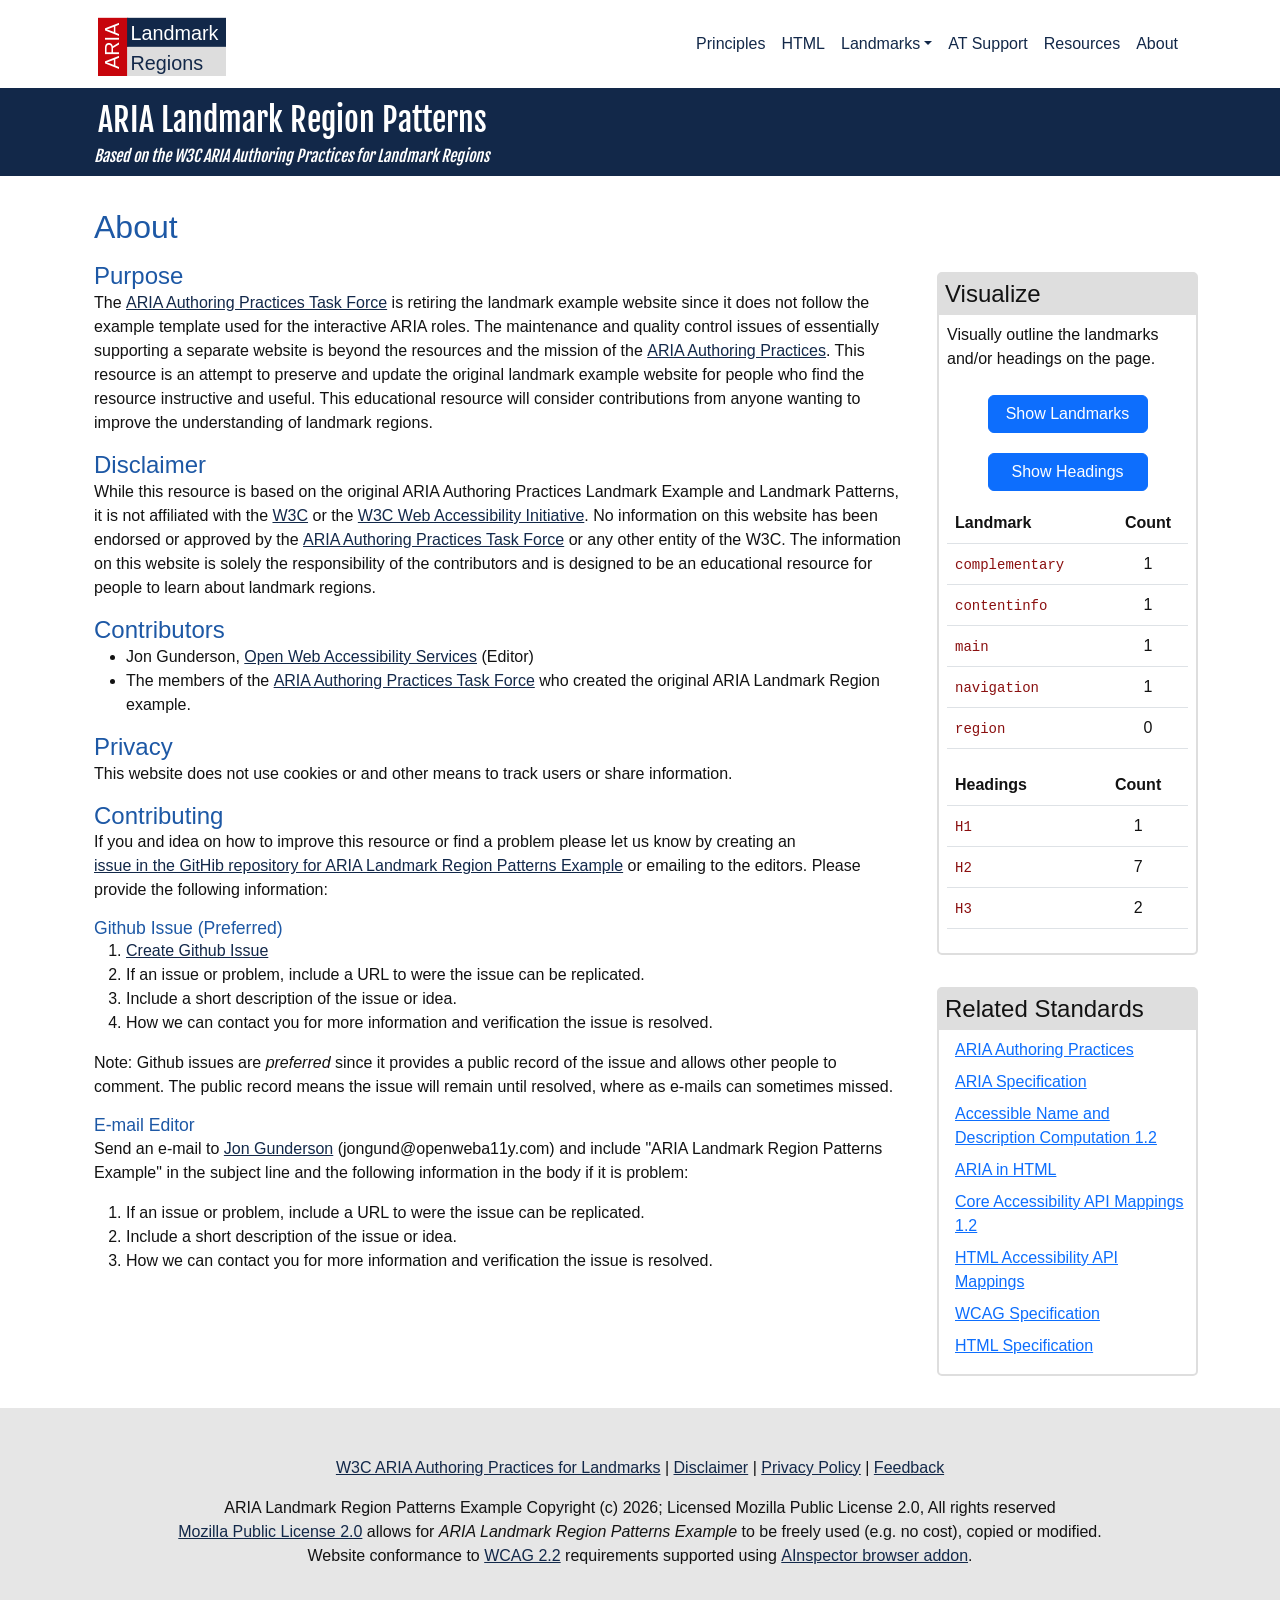
==== commit 9d8cde05: "updated about" ====
--- a/docs/about.html
+++ b/docs/about.html
@@ -142,7 +142,7 @@
 
      <h2 id="contributors">Contributors</h2>
      <ul>
-        <li>Jon Gunderson, <a href="https://openweba11y.com">Open Web Accessibility Services</a></li>
+        <li>Jon Gunderson, <a href="https://openweba11y.com">Open Web Accessibility Services</a> (Editor)</li>
         <li>The members of the <a href="https://www.w3.org/WAI/about/groups/task-forces/practices/minutes/topics/">ARIA Authoring Practices Task Force</a> who created the original ARIA Landmark Region example.</li>
      </ul>
 
@@ -151,7 +151,7 @@
      <p>This website does not use cookies or and other means to track users or share information.</p>
 
      <h2 id="feedback">Contributing</h2>
-     <p>If you and idea on how to improve ARIA Landmark Region Patterns Example or find a problem please let us know by creating an <a href="https://github.com/aria-landmark-region-patterns/aria-landmark-region-patterns.github.io/issues">issue in the GitHib repository for ARIA Landmark Region Patterns Example</a>. Please provide the following information:</p>
+     <p>If you and idea on how to improve this resource or find a problem please let us know by creating an <a href="https://github.com/aria-landmark-region-patterns/aria-landmark-region-patterns.github.io/issues">issue in the GitHib repository for ARIA Landmark Region Patterns Example</a> or emailing to the editors. Please provide the following information:</p>
 
      <h3>Github Issue (Preferred)</h3>
 
@@ -164,7 +164,7 @@
 
      <p>Note: Github issues are <em>preferred</em> since it provides a public record of the issue and allows other people to comment.  The public record means the issue will remain until resolved, where as e-mails can sometimes missed.</p>
 
-     <h3>E-mail</h3>
+     <h3>E-mail Editor</h3>
 
      <p>Send an e-mail to <a href="mailto:jongund@openweba11y.com">Jon Gunderson</a> (jongund@openweba11y.com) and include "ARIA Landmark Region Patterns Example" in the subject line and the following information in the body if it is problem:</p>
 
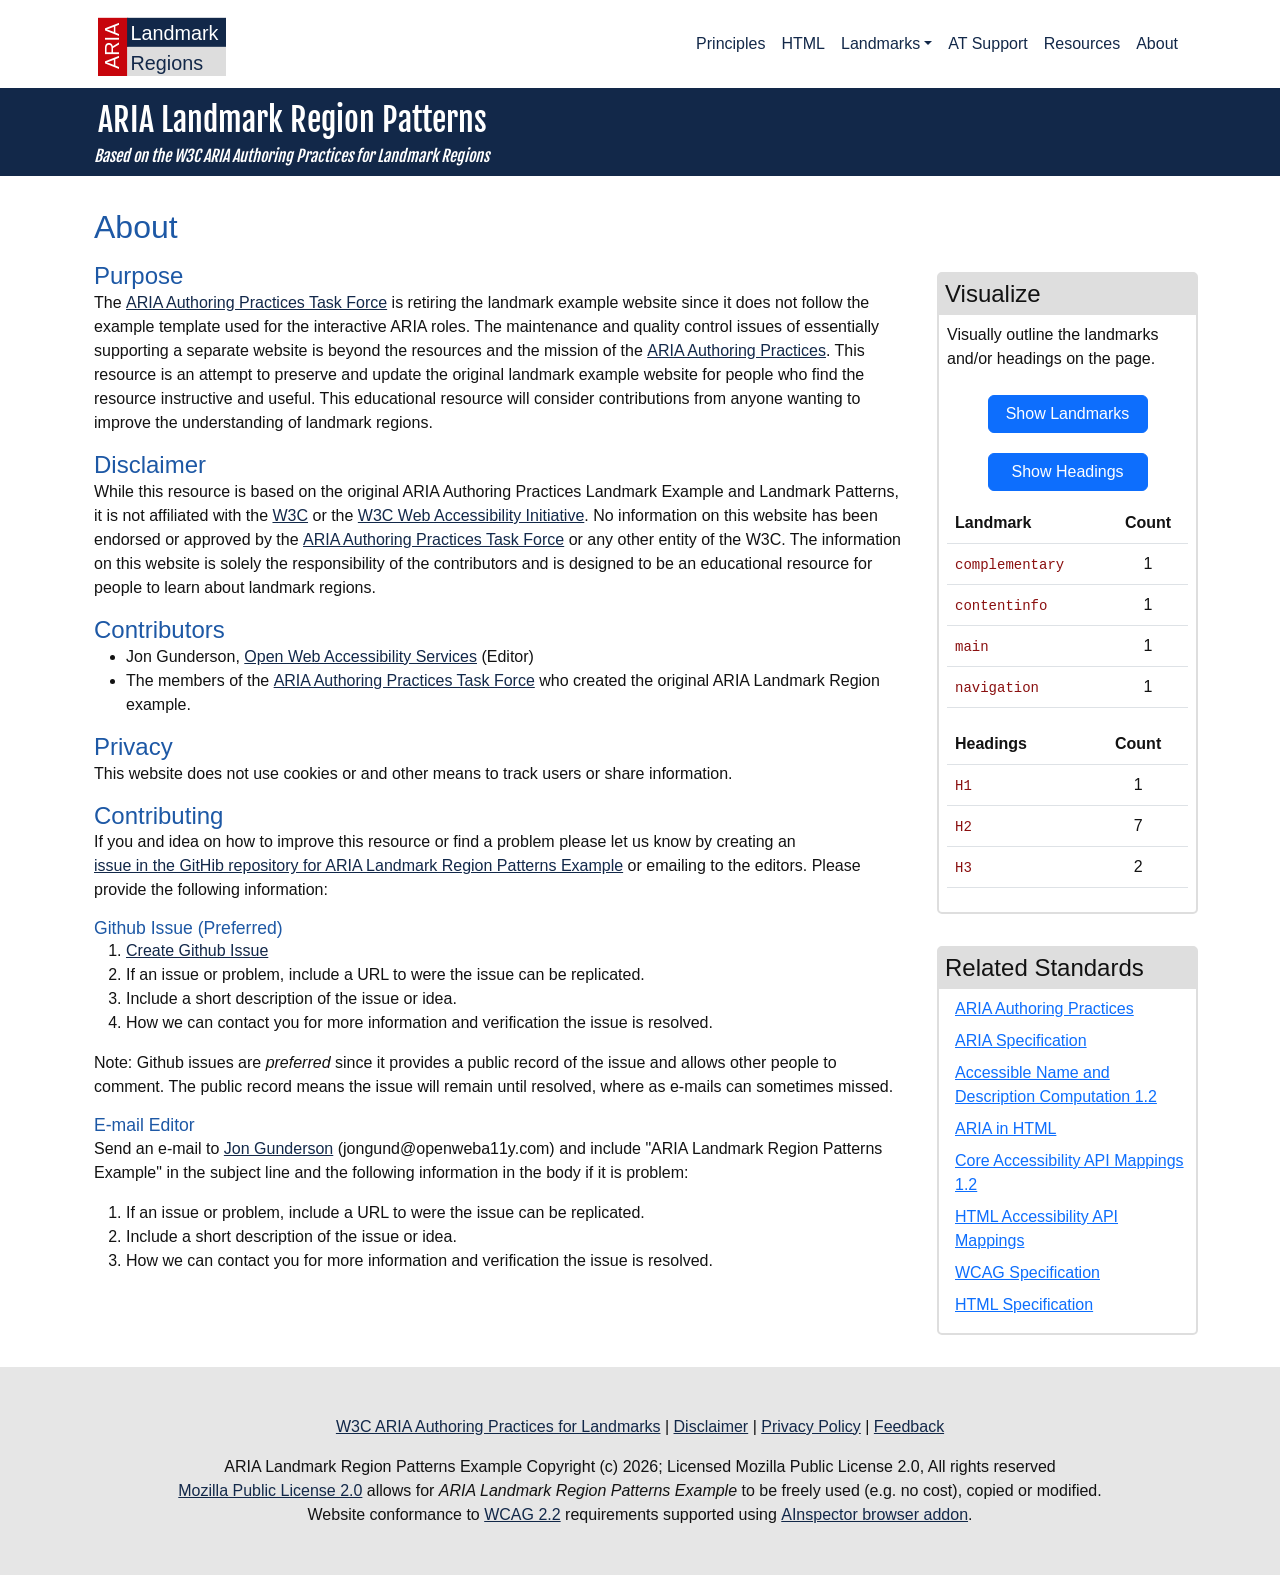
==== commit 6829ff8c: "updated structure count code" ====
--- a/docs/about.html
+++ b/docs/about.html
@@ -251,24 +251,7 @@
             </div>
           </aside>
 
-<script>
-window.addEventListener('load', () => {
-
-  function countElement(elem) {
-    const elems = document.querySelectorAll(`${elem}`);
-    return elems.length;
-  }
-
-  document.querySelector('#nav-count').textContent = countElement('nav');
-  document.querySelector('#region-count').textContent = countElement('section[aria-label], section[aria-labelledby');
-
-  document.querySelector('#h1-count').textContent = countElement('h1');
-  document.querySelector('#h2-count').textContent = countElement('h2');
-  document.querySelector('#h3-count').textContent = countElement('h3');
-
-
-});
-</script>
+
 
                       <aside class="container" aria-labelledby="standards">
             <h2 id="standards">Related Standards</h2>
@@ -319,6 +302,9 @@
         <script src="./js/visua11y.js"></script>
         <script src="./js/show.js"></script>
 
+        <!-- Structural Element Counts -->
+        <script src="./js/structure-counts.js"></script>
+
         <!-- SkipTo.js -->
         <script data-skipto="colorTheme:skipto;positionLeft: 30%" src="https://skipto-landmarks-headings.github.io/page-script-5/dist/skipto.min.js"></script>
 
--- a/docs/css/landmark-regions.css
+++ b/docs/css/landmark-regions.css
@@ -803,7 +803,6 @@
 }
 
 
-
 footer  {
   margin: 0;
   margin-top: 2em;
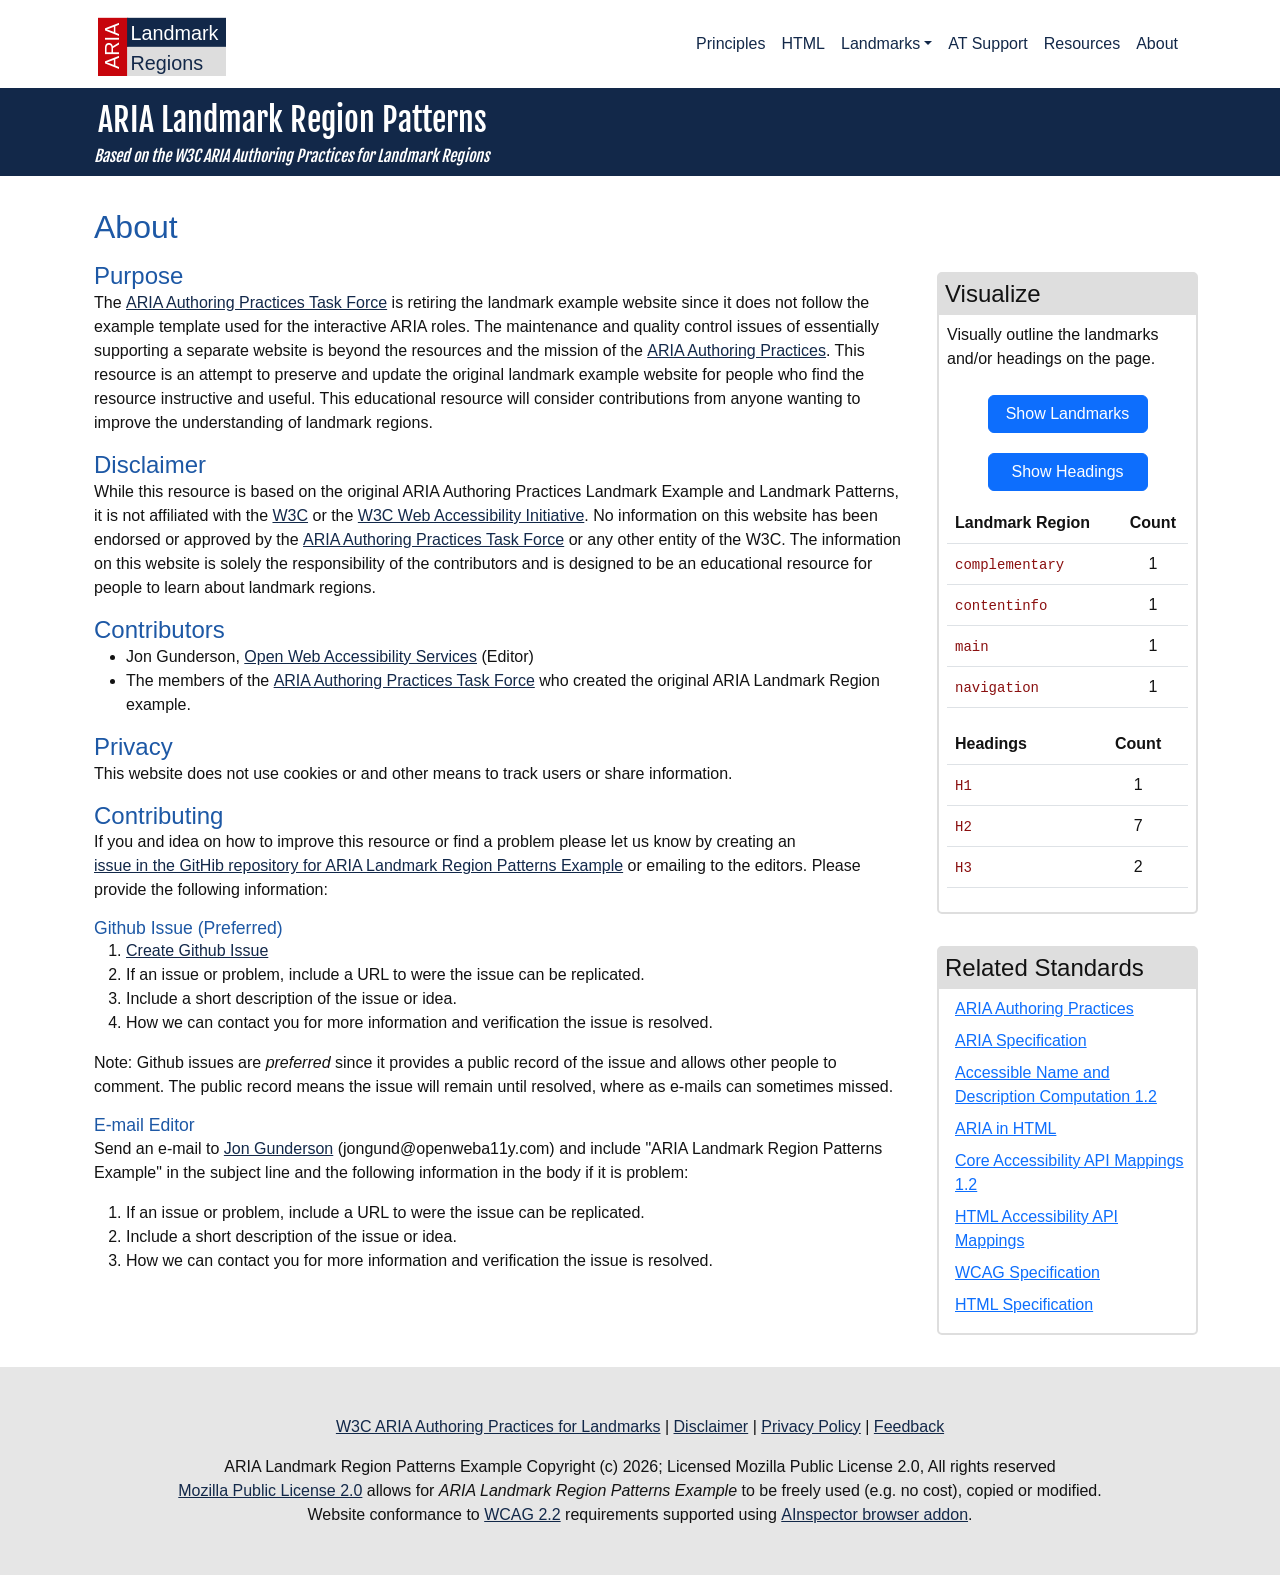
==== commit 6a41df23: "updated table header" ====
--- a/docs/about.html
+++ b/docs/about.html
@@ -199,7 +199,7 @@
               <table class="table striped" class="counts" aria-label="Count of landmarks on the page">
                 <thead>
                   <tr>
-                    <th>Landmark</th>
+                    <th>Landmark Region</th>
                     <th class="text-center">Count</th>
                   </tr>
                 </thead>
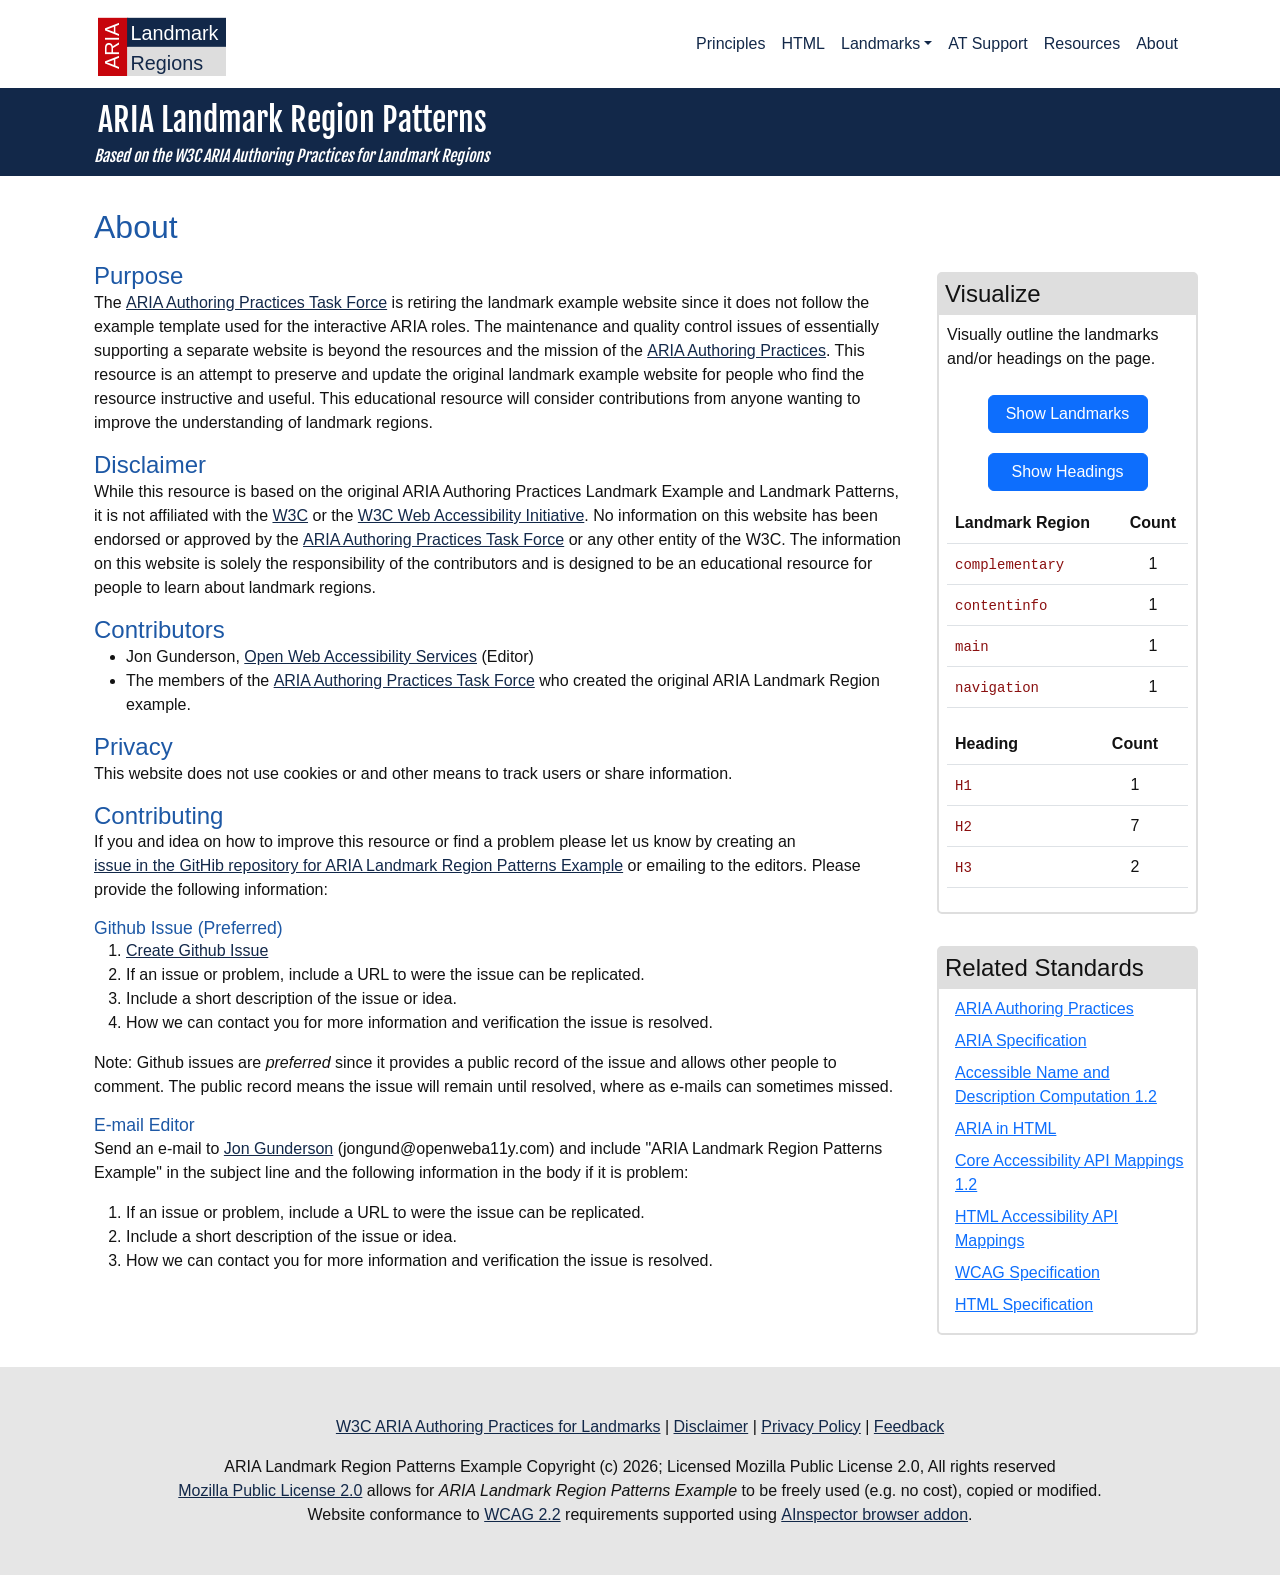
==== commit 6cd9f6cf: "updated table header" ====
--- a/docs/about.html
+++ b/docs/about.html
@@ -230,7 +230,7 @@
              <table class="table striped" class="counts" aria-label="Count of headings on the page">
                 <thead>
                   <tr>
-                    <th>Headings</th>
+                    <th>Heading</th>
                     <th class="text-center">Count</th>
                   </tr>
                 </thead>
